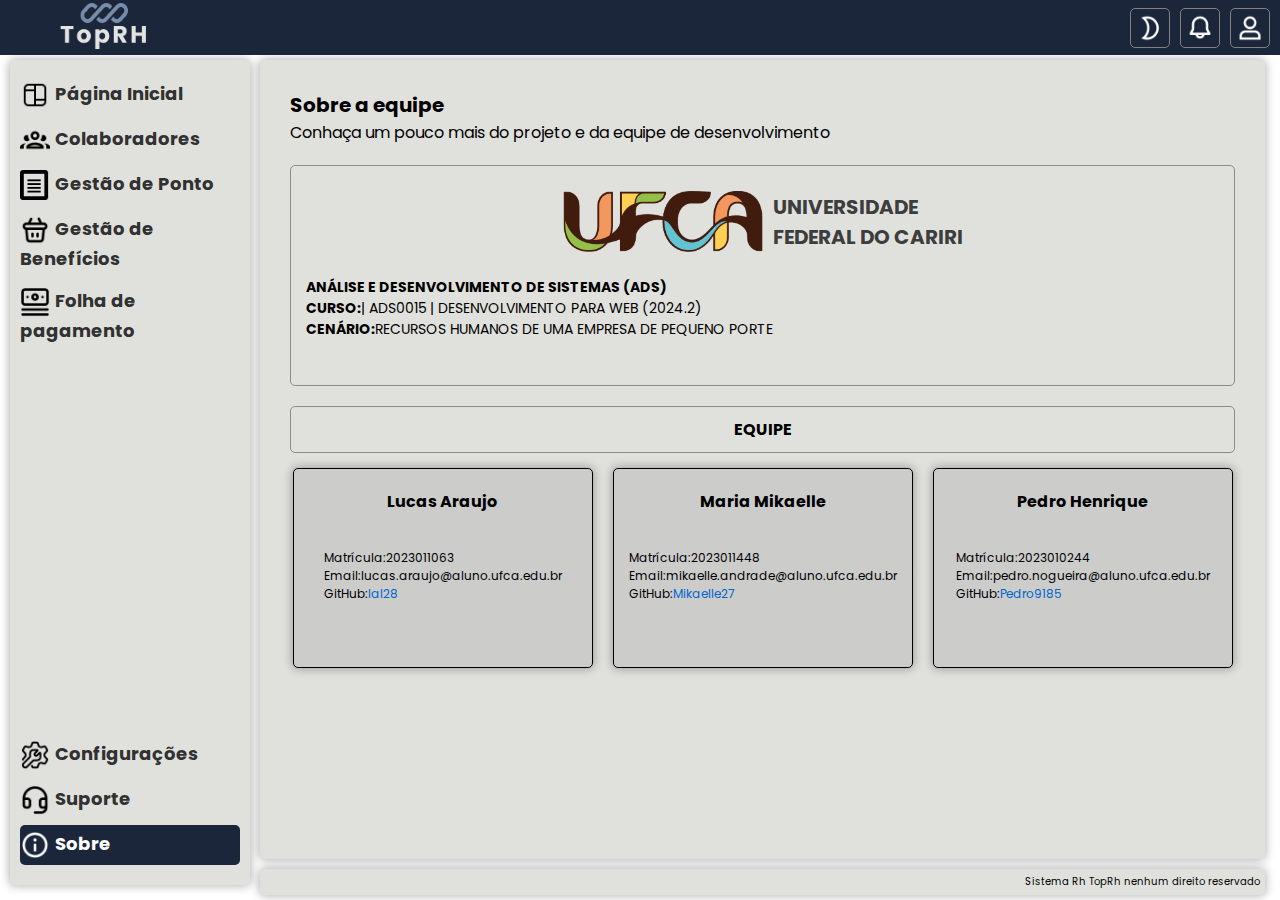
==== about.html @ f49de673 "first commit" ====
<!DOCTYPE html>
<html lang="en">
  <head>
    <meta charset="UTF-8" />
    <meta name="viewport" content="width=device-width, initial-scale=1.0" />
    <link rel="stylesheet" href="./css/style.css" />
    <link rel="stylesheet" href="./css/about.css" />
    <script type="text/javascript" src="./js/script.js" defer></script>
    <link
      href="https://fonts.googleapis.com/css?family=Poppins"
      rel="stylesheet"
    />

    <title>Document</title>
  </head>
  <body>
    <nav>
      <div id="conteinerLeft">
        <a href="#">
          <!--<button id="showlateral" onclick="toggleSidebar()">>></button> -->
          <div id="hide">
            <img
              src="./img/menu_white.png"
              alt="logo"
              id="showlateral"
              onclick="toggleSidebar()"
            />
          </div>
        </a>
        <a href="">
          <img src="./img/logo.png" alt="logo" id="logo" />
        </a>
      </div>
      <div id="conteinerRight">
        <!-- <div id="searchContainer">
          <input id="search" type="text" placeholder="Pesquisar..." />
        </div>
         -->
        <a href="#"
          ><div id="modesContainer">
            <img src="./img/moon_white.png" alt="mode" /></div
        ></a>
        <a href="#"
          ><div id="notifContainer">
            <img src="./img/notification_white.png" alt="notification" /></div
        ></a>
        <a href="#" id="userContainerLink">
          <div id="userContainer" onclick="menuToggle()">
            <img src="./img/user_white.png" alt="userimage" />
          </div>
          <div id="userMenu">
            <h3>Nome do usuario<br /><span>Cargo</span></h3>
            <ul>
              <li>
                <a href="#"
                  ><div>
                    <img src="./img/user_black.png" alt="usericon" />Perfil
                  </div></a
                >
              </li>

              <li>
                <a href="#"
                  ><div>
                    <img src="./img/out_black.png" alt="logouticon" />Sair
                  </div></a
                >
              </li>
            </ul>
          </div>
        </a>
      </div>
    </nav>
    <aside id="sidebar">
      <div class="lateral">
        <div id="lateralTop">
          <a href="index.html" class="navegation"
            ><div id="navegationMain">
              <img src="./img/board_black.png" alt="board" />Página Inicial
            </div>
          </a>
          <a href="#" class="navegation"
            ><div id="navegationEmployee">
              <img src="./img/emplo_black.png" alt="employee" />Colaboradores
            </div>
          </a>
          <a href="#" class="navegation"
            ><div id="navegationPonto">
              <img src="./img/ponto_black.png" alt="ponto" />Gestão de Ponto
            </div>
          </a>
          <a href="#" class="navegation"
            ><div id="navegationBenefits">
              <img src="./img/benefit_back.png" alt="benefits" />Gestão de
              Benefícios
            </div>
          </a>
          <a href="#" class="navegation"
            ><div id="navegationPayment">
              <img src="./img/pay_black.png" alt="payment" />Folha de pagamento
            </div>
          </a>
        </div>
        <div id="lateralbotton">
          <a href="#" class="navegation"
            ><div id="navegationConfig">
              <img src="./img/config_black.png" alt="config icon" />Configurações
            </div>
          </a>
          <a href="#" class="navegation"
            ><div id="navegationSuport">
              <img src="./img/suport_black.png" alt="suport icon" />Suporte
            </div>
          </a>
          <a href="about.html" class="navegation"
            ><div id="navegationAbout"><img src="./img/about_black.png" alt="about icon" />Sobre</div>
          </a>
        </div>
      </div>
    </aside>
    <main>
      <div class="main">
        <section id="about">
          <h3>Sobre a equipe</h3>
          <p>Conhaça um pouco mais do projeto e da equipe de desenvolvimento</p>
        </section>
        <section id="info">
          <div id="ufca">
            <img src="./img/ufca.png" alt="logo Ufca">
            <span><p>UNIVERSIDADE <br>FEDERAL DO CARIRI</p></span>
          </div>
          <p>
            <b>ANÁLISE E DESENVOLVIMENTO DE SISTEMAS (ADS)</b> <br />
            <b>CURSO:</b>| ADS0015 | DESENVOLVIMENTO PARA WEB (2024.2) <br />
            <b>CENÁRIO:</b>RECURSOS HUMANOS DE UMA EMPRESA DE PEQUENO PORTE
          </p>
          <br />
          
        </section>
        <div id="nameEquipe"><p><b>EQUIPE</b></p></div>
        <section id="team">
          
          <div class="members">
            <p class="name">Lucas Araujo</p>
            <br>
            <p class="mat">
              Matrícula:2023011063 <br>
              Email:lucas.araujo@aluno.ufca.edu.br <br>
              GitHub:<a href="https://github.com/lal28">lal28</a>
            </p>
          </div>
          <div class="members">
            <p class="name">Maria Mikaelle</p>
            <br>
            <p class="mat">
              Matrícula:2023011448<br>
              Email:mikaelle.andrade@aluno.ufca.edu.br<br>
              GitHub:<a href="https://github.com/Mikaelle27">Mikaelle27</a>
            </p>
          </div>
          <div class="members">
            <p class="name">Pedro Henrique</p>
            <br>
            <p class="mat">
              Matrícula:2023010244<br>
              Email:pedro.nogueira@aluno.ufca.edu.br<br>
              GitHub:<a href="https://github.com/Pedro9185">Pedro9185</a>
            </p>
          </div>
        </section>
      </div>
    </main>
    <footer>
      <div><p>Sistema Rh TopRh nenhum direito reservado</p></div>
    </footer>
  </body>
</html>
---- css/style.css ----
* {
  margin: 0px;
  padding: 0px;
  box-sizing: border-box;
}

body {
  font-family: "Poppins", sans-serif;
  font-size: 20px;
  min-height: 100vh;
  display: grid;
  grid-template-columns: 250px 1fr;
  grid-template-rows: auto 1fr auto;
  grid-template-areas:
    "navbar navbar"
    "sidemenu main"
    "sidemenu footer";
}

img {
  max-width: 100%;
  height: auto;
}

/*Font sizes*/
h1 {
  font-size: 40px;
}

h2 {
  font-size: 30px;
}

h3 {
  font-size: 20px;
}

p {
  font-size: 16px;
}

/*Navegation*/
nav {
  top: 0;
  position: sticky;
  height: 55px;
  grid-area: navbar;
  background-color: rgba(27, 38, 59, 1);
  color: aliceblue;
  display: flex;
  justify-content: space-between;
  align-items: center;
  box-sizing: border-box;
  z-index: 1000;
}

#conteinerLeft {
  display: flex;
  align-items: center;
}

#conteinerRight {
  display: flex;
  justify-content: center;
  gap: 10px;
  margin-right: 10px;
  align-items: center;
}

#conteinerRight div:not(:last-child) {
  display: flex;
  align-items: center;
  box-sizing: border-box;
}

#search[type="text"] {
  background-color: rgba(27, 38, 59, 1);
  color: white;
  border-radius: 5px;
  box-sizing: border-box;
  border: 1px solid grey;
  padding: 11px 20px 11px 40px;
  background-image: url("../img/search.png");
  background-position: 10px 10px;
  background-repeat: no-repeat;
  background-size: 18px;
}

#search[type="text"]:hover {
  border: 1px solid white;
}

#search[type="text"]:focus {
  outline: none;
  border: 1px solid white;
}

#modesContainer {
  width: 40px;
  height: 40px;
  border: solid 1px gray;
  border-radius: 5px;
  box-sizing: border-box;
  padding: 5px;
  display: flex;
  justify-content: center;
  align-items: center;
}

#modesContainer:hover {
  border: 1px solid white;
}

#modesContainer img {
  width: 30px;
}

#notifContainer {
  width: 40px;
  height: 40px;
  text-align: center;
  border: solid 1px gray;
  border-radius: 5px;
  box-sizing: border-box;
  padding: 5px;
  display: flex;
  justify-content: center;
  align-items: center;
}

#notifContainer:hover {
  border: 1px solid white;
}

#notifContainer img {
  width: 30px;
}

#userContainer {
  height: 40px;
  width: 40px;
  text-align: center;
  border: solid 1px gray;
  border-radius: 5px;
  box-sizing: border-box;
  padding: 5px;
  display: flex;
  justify-content: center;
  align-items: center;
}

#userContainer:hover {
  border: 1px solid white;
}

#userContainer img {
  width: 30px;
}

#userContainerLink {
  text-decoration: none;
  color: inherit;
  position: relative;
}

/* user menu start */
#userMenu {
  position: absolute;
  top: 120px;
  right: 10px;
  padding: 10px 20px;
  background: #fff;
  width: 200px;
  box-sizing: border-box;
  border-radius: 15px;
  visibility: hidden;
  opacity: 0;
  box-shadow: 0px 0px 0px 2px rgba(27, 38, 59, 1);
  z-index: 1001;
  /* transition: opacity 0.3s ease, top 0.3s ease; */
}

#userMenu.active {
  top: 70px;
  visibility: visible;
  opacity: 1;
}

#userMenu h3 {
  width: 100%;
  text-align: center;
  font-size: 18px;
  padding: 20px 0;
  font-weight: 500;
  color: #555;
  line-height: 1.5em;
}

#userMenu h3 span {
  font-size: 14px;
  color: #cecece;
  font-weight: 300;
}

#userMenu ul li {
  list-style: none;
  padding: 16px 0;
  border-top: 1px solid rgba(0, 0, 0, 0.05);
  display: flex;
  align-items: center;
}

#userMenu ul li div {
  /* border: solid 1px black; */
  /* width: 100%; */
  width: 150px;
  border-radius: 5px;
  padding: 5px;
}

#userMenu ul li div:hover {
  background-color: rgba(61, 84, 112, 1);
  color: rgb(255, 255, 255);
}

#userMenu ul li img {
  max-width: 20px;
  margin-right: 10px;
  opacity: 1;
  transition: 0.5s;
}

#userMenu ul li:hover img {
  filter: brightness(0) invert(1);
}

#userMenu ul li a {
  display: inline-block;
  text-decoration: none;
  color: #555;
  font-weight: 500;
  transition: 0.5s;
  
}

#userMenu ul li:hover a {
  color: #ffffff;
}

/* user menu end */
#logo {
  height: 50px;
}

#hide {
  width: 60px;
  border: solid 1px rgba(27, 38, 59, 1);
  display: flex;
  align-items: center;
  justify-content: center;
}

#showlateral {
  display: none;
  height: 40px;
  margin-right: 20px;
  margin-left: 5px;
  cursor: pointer;
}

aside {
  display: flex;
  height: calc(100vh - 65px);
  top: 55px;
  position: sticky;
  align-self: start;
  grid-area: sidemenu;
  padding: 5px;
  transition: transform 0.3s ease;
}

.lateral {
  border-radius: 5px;
  padding: 5px;
  position: absolute;
  top: 0;
  left: 0;
  right: 0;
  bottom: 0;
  margin: 5px 0px 5px 10px;
  background-color: rgba(224, 225, 221, 1);
  box-shadow: 0px 0px 10px 1px rgba(0, 0, 0, 0.3);
  display: flex;
  flex-direction: column;
  justify-content: space-between;
  overflow-y: auto;
}

#lateralTop {
  padding: 5px;
  flex: 1;
}

#lateralbotton {
  padding: 5px;
  margin-bottom: 10px;
}

.navegation {
  text-decoration: none;
  color: rgb(49, 49, 49);
  font-size: 18px;
  font-weight: bold;
}

.navegation img {
  width: 30px;
  vertical-align: middle;
  margin-right: 5px;
}

.navegation:hover img {
  filter: brightness(0) invert(1);
}

.navegation div {
  border-radius: 5px;
  margin-top: 5px;
  padding: 5px 0px 5px 0px;
}

.navegation div:hover {
  background-color: rgba(61, 84, 112, 1);
  color: rgb(255, 255, 255);
}

main {
  display: flex;
  grid-area: main;
  padding: 5px;
  padding-left: 10px;
}

.main {
  display: flex;
  flex-direction: column;
  width: 100%;
  border-radius: 5px;
  padding: 30px;
  background-color: rgba(224, 225, 221, 1);
  margin-right: 10px;
  box-shadow: 0px 0px 10px 1px rgba(0, 0, 0, 0.3);
}

#dashboard {
  display: flex;
  align-items: center;
  justify-content: center;
  gap: 20px;
  flex-wrap: wrap;
  margin-top: 50px;
}

#dashboard div {
  border-radius: 5px;
  width: 200px;
  height: 200px;
  display: flex;
  flex-direction: column;
  align-items: center;
  justify-content: space-between;
  text-align: center;
  padding: 20px;
  box-sizing: border-box;
  background-color: rgba(61, 84, 112, 1);
  color: rgb(255, 255, 255);
  transition: all 0.3s ease;
}

#dashboard div:hover {
  border: 2px solid #ffffff;
  box-shadow: 0 0 10px rgba(0, 0, 0, 0.3);
  transform: translateY(-5px);
}

#dashboard a {
  text-decoration: none;
  color: inherit;
}

#dashboard img {
  width: 50px;
  max-width: 60%;
  height: auto;
  display: block;
  margin: 10px auto;
}

footer {
  grid-area: footer;
  padding: 5px;
  padding-left: 10px;
  box-sizing: border-box;
  text-align: right;
}

footer div {
  border-radius: 5px;
  padding: 5px;
  background-color: rgba(224, 225, 221, 1);
  margin-right: 10px;
  box-shadow: 0px 0px 10px 1px rgba(0, 0, 0, 0.3);
}

footer p {
  font-size: 10px;
}

/* Medium screens */
@media screen and (max-width: 1024px) {
  body {
    grid-template-columns: 200px 1fr;
  }
  
  aside {
    width: 200px;
  }
  
  .navegation {
    font-size: 16px;
  }
  
  .main {
    padding: 20px;
  }
}

/* Small screens */
@media screen and (max-width: 768px) {
  body {
    grid-template-columns: 1fr;
    grid-template-areas:
      "navbar navbar"
      "main main"
      "footer footer";
  }
  
  main {
    margin-left: 0;
    width: 100%;
    padding-left: 5px;
  }
  
  aside {
    position: fixed;
    height: calc(100vh - 55px);
    top: 55px;
    width: 250px;
    display: none;
    z-index: 100;
  }
  
  #sidebar {
    z-index: 1000;
    background-color: transparent;
  }
  
  #showlateral {
    display: block;
  }
  
  .show {
    display: flex;
  }
  
  #search[type="text"] {
    width: 50px;
  }
  
  #search[type="text"]:focus {
    width: 100%;
    position: absolute;
    display: block;
    left: 0px;
    right: 0px;
  }
  
  #userMenu {
    right: 5px;
    width: 180px;
  }
  
  #dashboard div {
    width: 180px;
    height: 180px;
  }
}

/* Extra small screens */
@media screen and (max-width: 425px) {
  body {
    font-size: 16px;
  }
  
  h1 { font-size: 28px; }
  h2 { font-size: 22px; }
  h3 { font-size: 18px; }
  p { font-size: 16px; }
  
  .main {
    padding: 15px;
    margin-right: 5px;
  }
  
  #dashboard {
    gap: 10px;
    margin-top: 30px;
  }
  
  #dashboard div {
    width: 150px;
    height: 150px;
    padding: 15px;
  }
  #dashboard h3{
    font-size: 14px;
  }
  #conteinerRight {
    gap: 5px;
  }
  
  #modesContainer, #notifContainer, #userContainer {
    width: 35px;
    height: 35px;
  }
  
  #modesContainer img, #notifContainer img, #userContainer img {
    width: 25px;
  }
  
  #logo {
    height: 40px;
  }
  
  footer div {
    margin-right: 5px;
  }
}

/* Very small screens */
@media screen and (max-width: 320px) {
  .main {
    padding: 10px;
  }
  
  #dashboard div {
    width: 130px;
    height: 130px;
    padding: 10px;
  }
  
  
  #hide {
    width: 40px;
  }
  
  #showlateral {
    height: 30px;
    margin-right: 10px;
    margin-left: 2px;
  }
}
---- css/about.css ----
#about {
    margin-bottom: 20px;
  }
  
  #info {
    border: solid 1px rgb(140, 140, 140);
    border-radius: 5px;
    margin-bottom: 20px;
    text-align: left;
    padding: 15px;
    box-sizing: border-box;
  }
  
  #info p {
    font-size: 14px;
    line-height: 1.5;
  }
  
  #ufca {
    display: flex;
    flex-direction: row;
    justify-content: center;
    align-items: center;
    box-sizing: border-box;
    padding: 10px;
    margin-bottom: 15px;
  }
  
  #ufca span {
    text-align: left;
    color: rgb(61, 61, 61);
    margin-left: 10px;
  }
  
  #ufca span p {
    font-size: 20px;
    font-weight: bolder;
  }
  
  #ufca img {
    width: 200px;
    max-width: 40%;
    height: auto;
  }
  
  #nameEquipe {
    display: flex;
    justify-content: center;
    align-items: center;
    border: solid 1px rgb(140, 140, 140);
    margin-bottom: 15px;
    border-radius: 5px;
    padding: 10px 0;
  }
  
  #team {
    margin-bottom: 20px;
    display: flex;
    justify-content: center;
    gap: 20px;
    flex-wrap: wrap;
  }
  
  .members {
    border: solid 1px black;
    background-color: rgb(204, 204, 203);
    border-radius: 5px;
    width: 300px;
    height: 200px;
    display: flex;
    flex-direction: column;
    align-items: center;
    text-align: center;
    padding: 20px;
    box-sizing: border-box;
    box-shadow: 0px 0px 10px 1px rgba(0, 0, 0, 0.3);
    color: rgb(0, 0, 0);
    transition: transform 0.3s ease;
  }
  
  .members:hover {
    transform: translateY(-5px);
  }
  
  .name {
    font-weight: bold;
  }
  
  .mat {
    font-size: 12px;
    text-align: left;
    padding: 5px;
    line-height: 1.5;
  }
  
  .mat a {
    color: #0066cc;
    text-decoration: none;
  }
  
  .mat a:hover {
    text-decoration: underline;
  }
  
  #navegationAbout {
    background-color: rgba(27, 38, 59, 1);
    color: rgb(255, 255, 255);
  }
  
  #navegationAbout img {
    filter: brightness(0) invert(1);
  }
  
  /* Responsive */
  @media screen and (max-width: 1024px) {
    .members {
      width: 280px;
    }
  }
  
  @media screen and (max-width: 768px) {
    #ufca {
      flex-direction: column;
      text-align: center;
    }
    
    #ufca span {
      margin-top: 10px;
      margin-left: 0;
      text-align: center;
    }
    
    #ufca img {
      max-width: 60%;
    }
    
    #team {
      gap: 15px;
    }
    
    .members {
      width: 90%;
      max-width: 300px;
    }
  }
  
  @media screen and (max-width: 425px) {
    #info p {
      font-size: 12px;
    }
    
    #ufca span p {
      font-size: 16px;
    }
    
    .members {
      height: auto;
      min-height: 200px;
      padding: 15px;
    }
    
    .name {
      font-size: 16px;
    }
  }
  
  @media screen and (max-width: 320px) {
    #info, #nameEquipe {
      padding: 10px;
    }
    
    #ufca img {
      max-width: 80%;
    }
  }
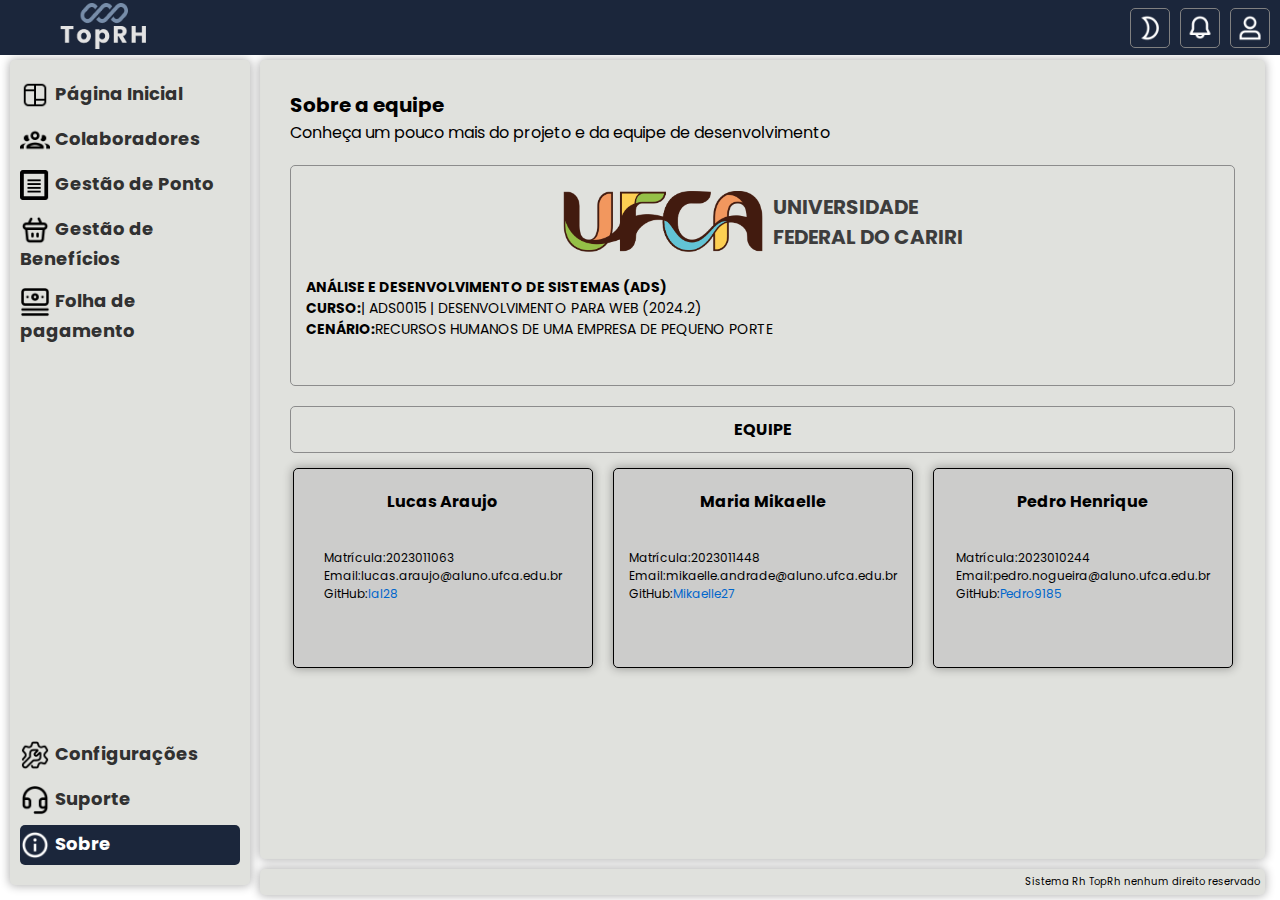
==== commit 8f6e5e0e: "nome errado" ====
--- a/about.html
+++ b/about.html
@@ -122,7 +122,7 @@
       <div class="main">
         <section id="about">
           <h3>Sobre a equipe</h3>
-          <p>Conhaça um pouco mais do projeto e da equipe de desenvolvimento</p>
+          <p>Conheça um pouco mais do projeto e da equipe de desenvolvimento</p>
         </section>
         <section id="info">
           <div id="ufca">
